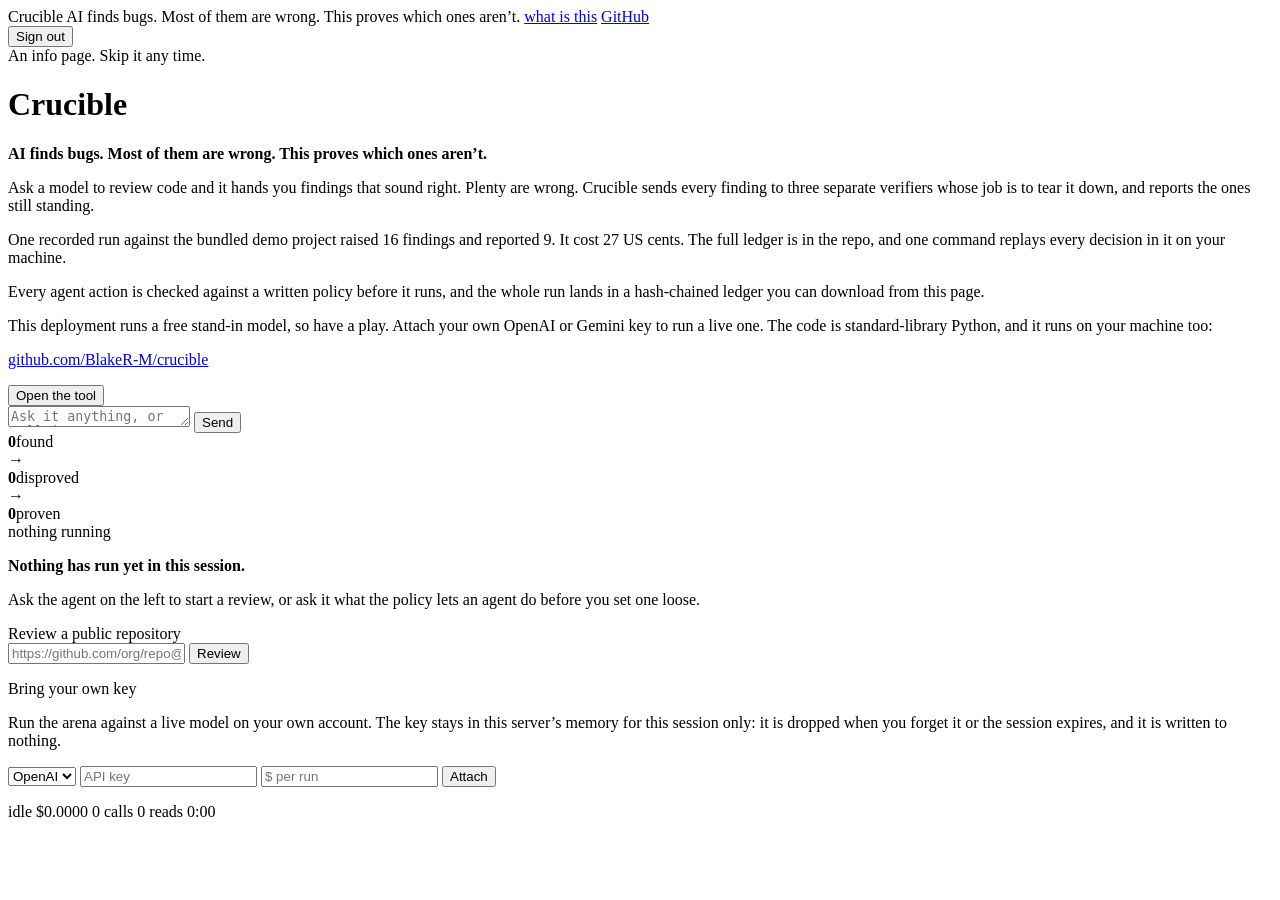
==== web/index.html @ 2a6eb473 "feat(web): the tool itself goes public, with an info page in front CRUCIBLE_PUBLIC=1 opens the inter" ====
<!doctype html>
<html lang="en-AU">
<head>
<meta charset="utf-8">
<meta name="viewport" content="width=device-width, initial-scale=1">
<title>Crucible: adversarial verification for AI code review</title>
<meta name="description" content="AI finds bugs. Most of them are wrong. Crucible sends every finding to independent verifiers that try to tear it down, and reports the ones still standing. Run it here, or take it from GitHub.">
<link rel="canonical" href="https://crucible.flow-through.com.au/">
<meta property="og:type" content="website">
<meta property="og:site_name" content="Crucible">
<meta property="og:title" content="Crucible: adversarial verification for AI code review">
<meta property="og:description" content="AI finds bugs. Most of them are wrong. Every finding is attacked by independent verifiers before it is reported, and the run lands in a hash-chained ledger you can check yourself.">
<meta property="og:url" content="https://crucible.flow-through.com.au/">
<meta name="twitter:card" content="summary">
<meta name="twitter:title" content="Crucible: adversarial verification for AI code review">
<meta name="twitter:description" content="AI finds bugs. Most of them are wrong. This proves which ones aren't.">
<link rel="icon" href="data:image/svg+xml,<svg xmlns='http://www.w3.org/2000/svg' viewBox='0 0 16 16'><rect width='16' height='16' fill='%23FBFAF7'/><path d='M2.5 8.2 L13.5 8.2' stroke='%238C1515' stroke-width='1.4'/></svg>">
<link rel="stylesheet" href="/static/app.css">
</head>
<body>

<header class="head">
  <div class="in">
    <span class="wm">Crucible</span>
    <span class="thesis">AI finds bugs. Most of them are wrong. This proves which ones aren&rsquo;t.</span>
    <span class="id mono" id="runid"></span>
    <a class="hlink" id="about-open" href="#">what is this</a>
    <a class="hlink" href="https://github.com/BlakeR-M/crucible">GitHub</a>
    <form class="out" method="post" action="/api/logout"><button type="submit">Sign out</button></form>
  </div>
</header>

<div class="intro" id="intro" hidden>
  <div class="intro-card" role="dialog" aria-modal="true" aria-labelledby="intro-h">
    <div class="intro-kicker">An info page. Skip it any time.</div>
    <h1 id="intro-h">Crucible</h1>
    <p><b>AI finds bugs. Most of them are wrong. This proves which ones
    aren&rsquo;t.</b></p>
    <p>Ask a model to review code and it hands you findings that sound right.
    Plenty are wrong. Crucible sends every finding to three separate verifiers
    whose job is to tear it down, and reports the ones still standing.</p>
    <p>One recorded run against the bundled demo project raised 16 findings
    and reported 9. It cost 27 US cents. The full ledger is in the repo, and
    one command replays every decision in it on your machine.</p>
    <p>Every agent action is checked against a written policy before it runs,
    and the whole run lands in a hash-chained ledger you can download from
    this page.</p>
    <p>This deployment runs a free stand-in model, so have a play. Attach your
    own OpenAI or Gemini key to run a live one. The code is standard-library
    Python, and it runs on your machine too:</p>
    <p class="intro-repo"><a href="https://github.com/BlakeR-M/crucible">github.com/BlakeR-M/crucible</a></p>
    <div class="intro-actions">
      <button id="intro-go" type="button">Open the tool</button>
    </div>
  </div>
</div>

<div class="split">

  <!-- Left: the conversation. This is the front door. -->
  <section class="talk">
    <div class="log" id="log"></div>
    <form class="ask" id="ask">
      <textarea id="msg" rows="1" placeholder="Ask it anything, or tell it to start a review"
                autocomplete="off"></textarea>
      <button type="submit" id="send" title="Send">Send</button>
    </form>
    <div class="meter" id="meter"></div>
  </section>

  <!-- Right: what the agents are actually doing. -->
  <section class="work">

    <div class="score" id="score">
      <div class="n"><b id="s-found">0</b><span>found</span></div>
      <div class="arrow">&rarr;</div>
      <div class="n out"><b id="s-out">0</b><span>disproved</span></div>
      <div class="arrow">&rarr;</div>
      <div class="n keep"><b id="s-keep">0</b><span>proven</span></div>
      <div class="state" id="state">nothing running</div>
    </div>

    <div class="stage" id="stage">
      <div class="idle" id="idle">
        <p><b>Nothing has run yet in this session.</b></p>
        <p>Ask the agent on the left to start a review, or ask it what the
           policy lets an agent do before you set one loose.</p>
        <form class="repo" id="repo" autocomplete="off">
          <label for="repo-url">Review a public repository</label>
          <div class="row">
            <input id="repo-url" type="text" inputmode="url" spellcheck="false"
                   placeholder="https://github.com/org/repo@main">
            <button type="submit" id="repo-go">Review</button>
          </div>
          <p class="hint" id="repo-hint"></p>
        </form>
        <form class="byo" id="byo" autocomplete="off">
          <label for="byo-key">Bring your own key</label>
          <p class="hint">Run the arena against a live model on your own account. The key stays in
             this server&rsquo;s memory for this session only: it is dropped when you forget it or the
             session expires, and it is written to nothing.</p>
          <div class="row" id="byo-form">
            <select id="byo-provider" aria-label="Provider">
              <option value="openai">OpenAI</option>
              <option value="gemini">Gemini</option>
            </select>
            <input id="byo-key" type="password" autocomplete="off" spellcheck="false"
                   placeholder="API key">
            <input id="byo-ceiling" type="number" inputmode="decimal" min="0.01" step="0.05"
                   placeholder="$ per run" aria-label="Ceiling per run in dollars">
            <button type="submit" id="byo-go">Attach</button>
          </div>
          <div class="row" id="byo-held" hidden>
            <span class="status" id="byo-status"></span>
            <button type="button" id="byo-forget">Forget key</button>
          </div>
          <p class="hint" id="byo-hint"></p>
        </form>
      </div>
      <div id="thread"></div>
      <div id="closing"></div>
    </div>

    <div class="ticker" id="ticker">
      <span id="tick-state">idle</span>
      <span class="dag" id="tick-dag"></span>
      <span class="right">
        <span class="fig" id="tick-spend">$0.0000</span>
        <span class="fig" id="tick-calls">0 calls</span>
        <span class="fig" id="tick-reads">0 reads</span>
        <span class="fig" id="tick-clock">0:00</span>
      </span>
    </div>

  </section>
</div>

<script src="/static/app.js"></script>
<script>
(function () {
  var intro = document.getElementById('intro');
  function open() { intro.hidden = false; }
  function close() {
    intro.hidden = true;
    try { localStorage.setItem('crucible-intro-seen', '1'); } catch (e) {}
  }
  document.getElementById('intro-go').addEventListener('click', close);
  intro.addEventListener('click', function (e) { if (e.target === intro) close(); });
  document.addEventListener('keydown', function (e) {
    if (e.key === 'Escape' && !intro.hidden) close();
  });
  document.getElementById('about-open').addEventListener('click', function (e) {
    e.preventDefault(); open();
  });
  var seen = null;
  try { seen = localStorage.getItem('crucible-intro-seen'); } catch (e) {}
  if (seen !== '1') open();
})();
</script>
</body>
</html>
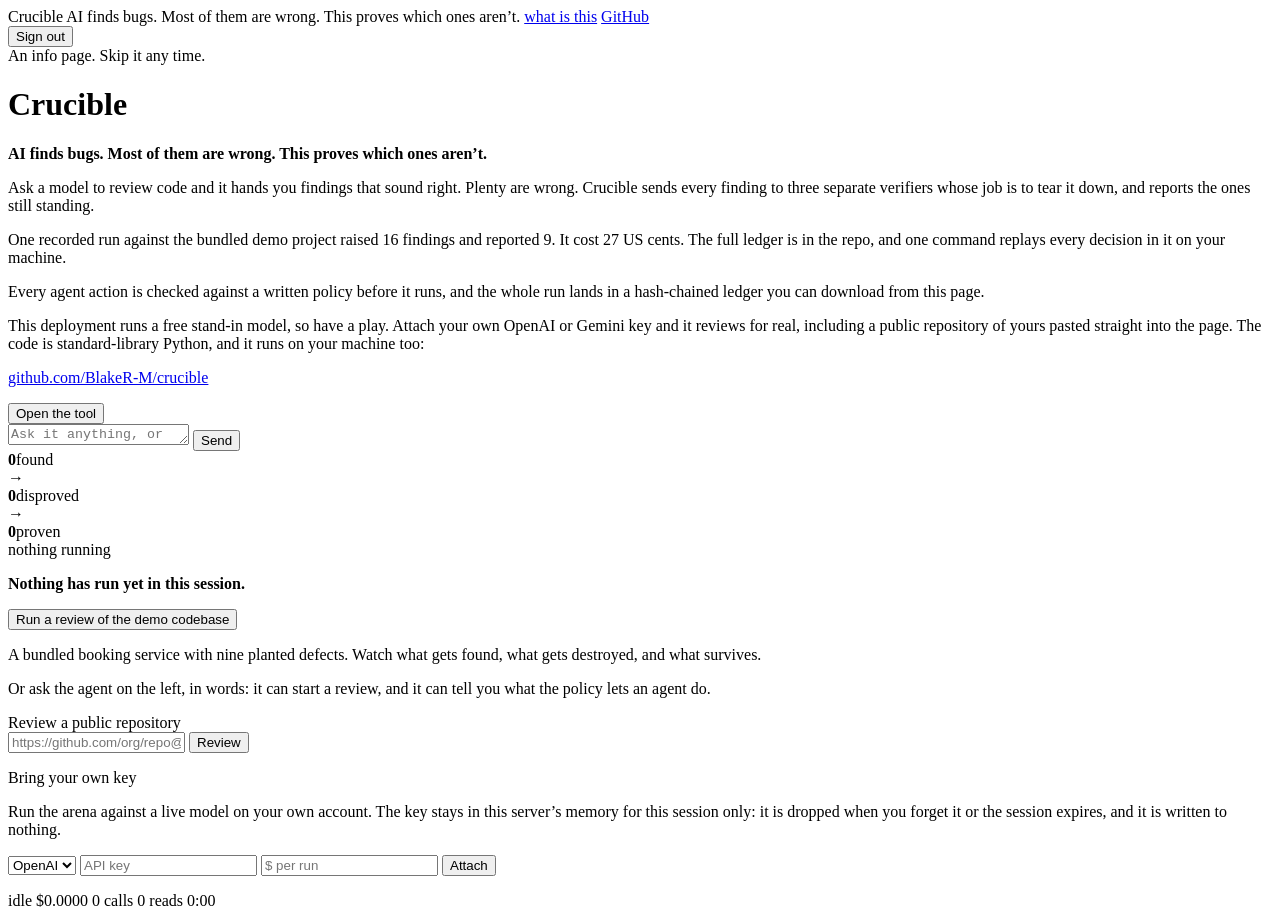
==== commit cc2448ff: "feat(web): verify the chain in the browser, run the demo in one click, one id per run The closing pa" ====
--- a/web/index.html
+++ b/web/index.html
@@ -46,8 +46,9 @@
     and the whole run lands in a hash-chained ledger you can download from
     this page.</p>
     <p>This deployment runs a free stand-in model, so have a play. Attach your
-    own OpenAI or Gemini key to run a live one. The code is standard-library
-    Python, and it runs on your machine too:</p>
+    own OpenAI or Gemini key and it reviews for real, including a public
+    repository of yours pasted straight into the page. The code is
+    standard-library Python, and it runs on your machine too:</p>
     <p class="intro-repo"><a href="https://github.com/BlakeR-M/crucible">github.com/BlakeR-M/crucible</a></p>
     <div class="intro-actions">
       <button id="intro-go" type="button">Open the tool</button>
@@ -83,8 +84,13 @@
     <div class="stage" id="stage">
       <div class="idle" id="idle">
         <p><b>Nothing has run yet in this session.</b></p>
-        <p>Ask the agent on the left to start a review, or ask it what the
-           policy lets an agent do before you set one loose.</p>
+        <div class="demo-run">
+          <button type="button" id="demo-go">Run a review of the demo codebase</button>
+          <p class="hint">A bundled booking service with nine planted defects.
+             Watch what gets found, what gets destroyed, and what survives.</p>
+        </div>
+        <p>Or ask the agent on the left, in words: it can start a review, and
+           it can tell you what the policy lets an agent do.</p>
         <form class="repo" id="repo" autocomplete="off">
           <label for="repo-url">Review a public repository</label>
           <div class="row">
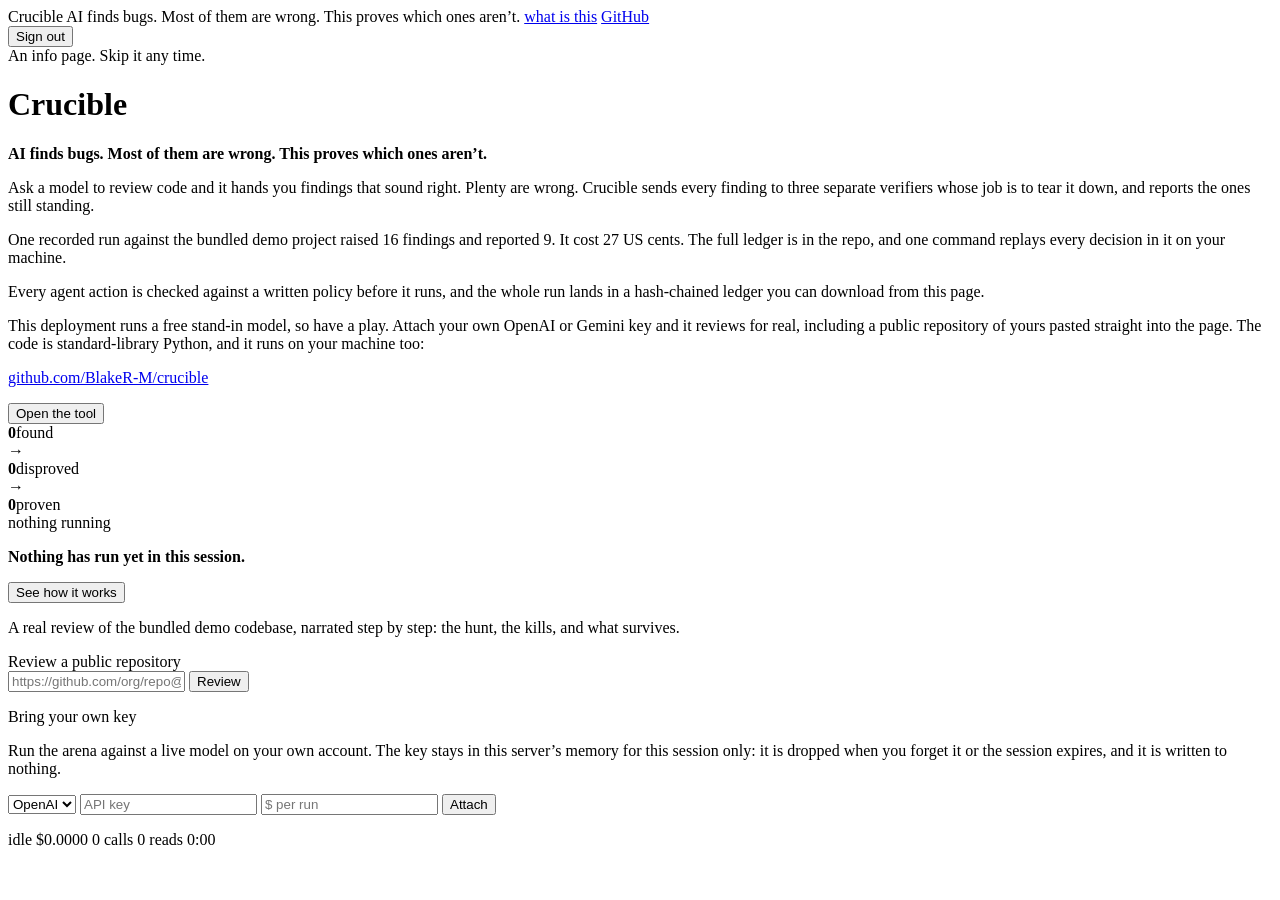
==== commit 0c356923: "web: the chat pane retires; a narrated, step-by-step walkthrough takes its place The chat's scripted" ====
--- a/web/index.html
+++ b/web/index.html
@@ -58,19 +58,13 @@
 
 <div class="split">
 
-  <!-- Left: the conversation. This is the front door. -->
-  <section class="talk">
-    <div class="log" id="log"></div>
-    <form class="ask" id="ask">
-      <textarea id="msg" rows="1" placeholder="Ask it anything, or tell it to start a review"
-                autocomplete="off"></textarea>
-      <button type="submit" id="send" title="Send">Send</button>
-    </form>
-    <div class="meter" id="meter"></div>
-  </section>
+  <!-- What the agents are actually doing. This is the whole page. -->
+  <section class="work">
 
-  <!-- Right: what the agents are actually doing. -->
-  <section class="work">
+    <div class="narrate" id="narrate" hidden>
+      <span class="step" id="narrate-step"></span>
+      <span id="narrate-text"></span>
+    </div>
 
     <div class="score" id="score">
       <div class="n"><b id="s-found">0</b><span>found</span></div>
@@ -85,12 +79,10 @@
       <div class="idle" id="idle">
         <p><b>Nothing has run yet in this session.</b></p>
         <div class="demo-run">
-          <button type="button" id="demo-go">Run a review of the demo codebase</button>
-          <p class="hint">A bundled booking service with nine planted defects.
-             Watch what gets found, what gets destroyed, and what survives.</p>
+          <button type="button" id="demo-go">See how it works</button>
+          <p class="hint">A real review of the bundled demo codebase, narrated
+             step by step: the hunt, the kills, and what survives.</p>
         </div>
-        <p>Or ask the agent on the left, in words: it can start a review, and
-           it can tell you what the policy lets an agent do.</p>
         <form class="repo" id="repo" autocomplete="off">
           <label for="repo-url">Review a public repository</label>
           <div class="row">
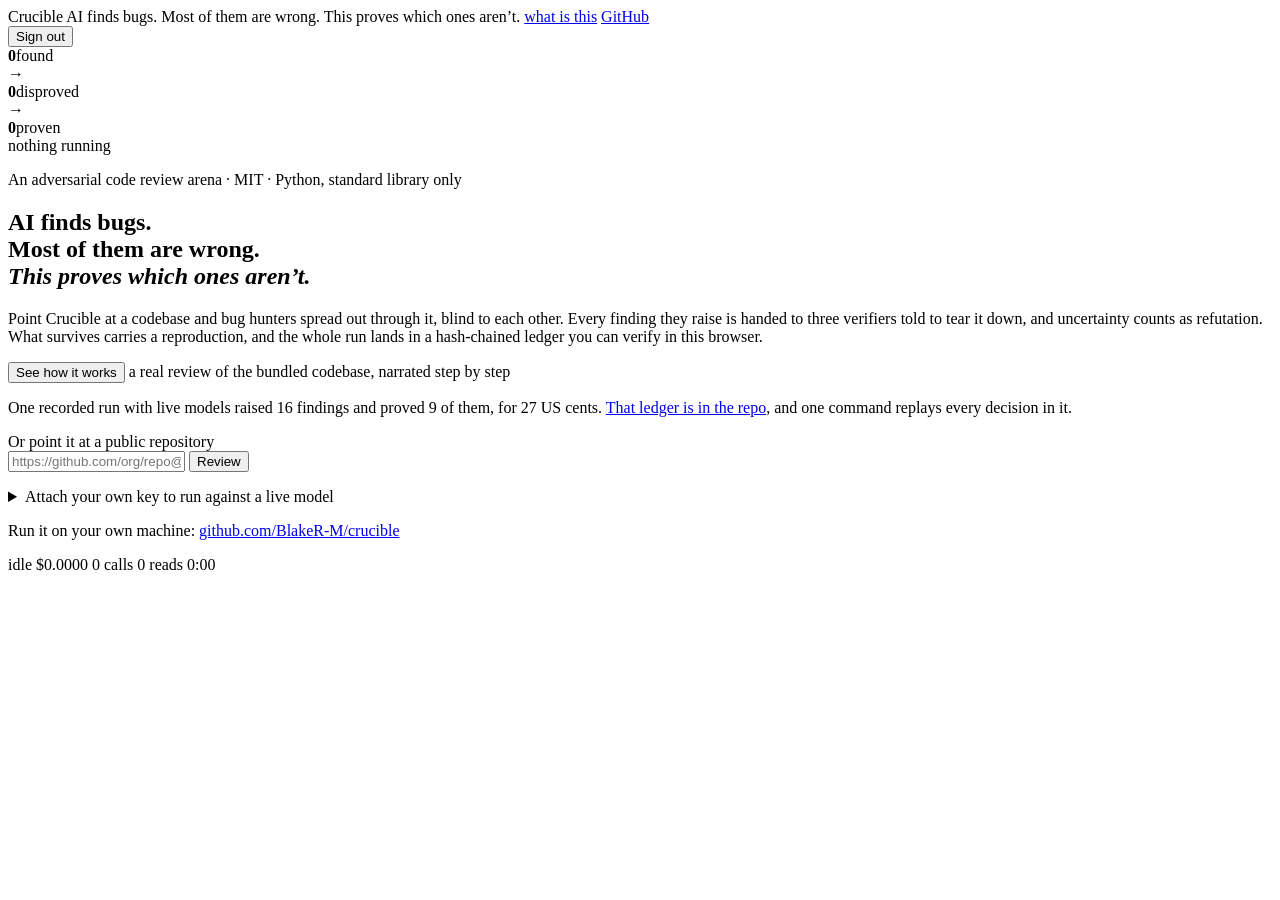
==== commit 8f6cdcd2: "web: a real landing, and a visitor is never attached to a stranger's run Two defects walked in toget" ====
--- a/web/index.html
+++ b/web/index.html
@@ -17,7 +17,7 @@
 <link rel="icon" href="data:image/svg+xml,<svg xmlns='http://www.w3.org/2000/svg' viewBox='0 0 16 16'><rect width='16' height='16' fill='%23FBFAF7'/><path d='M2.5 8.2 L13.5 8.2' stroke='%238C1515' stroke-width='1.4'/></svg>">
 <link rel="stylesheet" href="/static/app.css">
 </head>
-<body>
+<body class="landing">
 
 <header class="head">
   <div class="in">
@@ -51,7 +51,7 @@
     standard-library Python, and it runs on your machine too:</p>
     <p class="intro-repo"><a href="https://github.com/BlakeR-M/crucible">github.com/BlakeR-M/crucible</a></p>
     <div class="intro-actions">
-      <button id="intro-go" type="button">Open the tool</button>
+      <button id="intro-go" type="button">Back to the tool</button>
     </div>
   </div>
 </div>
@@ -77,14 +77,27 @@
 
     <div class="stage" id="stage">
       <div class="idle" id="idle">
-        <p><b>Nothing has run yet in this session.</b></p>
-        <div class="demo-run">
+        <p class="kicker">An adversarial code review arena &middot; MIT &middot; Python, standard library only</p>
+        <h1 class="hero-h">AI finds bugs.<br>
+          <span class="wrong">Most of them are wrong.</span><br>
+          <em>This proves which ones aren&rsquo;t.</em></h1>
+        <p class="lede">Point Crucible at a codebase and bug hunters spread out
+           through it, blind to each other. Every finding they raise is handed
+           to three verifiers told to tear it down, and uncertainty counts as
+           refutation. What survives carries a reproduction, and the whole run
+           lands in a hash-chained ledger you can verify in this browser.</p>
+        <div class="hero-acts">
           <button type="button" id="demo-go">See how it works</button>
-          <p class="hint">A real review of the bundled demo codebase, narrated
-             step by step: the hunt, the kills, and what survives.</p>
+          <span class="hero-note">a real review of the bundled codebase,
+                narrated step by step</span>
         </div>
+        <p class="proof">One recorded run with live models raised 16 findings
+           and proved 9 of them, for 27 US cents.
+           <a href="https://github.com/BlakeR-M/crucible/tree/main/docs/evidence">That
+           ledger is in the repo</a>, and one command replays every decision in it.</p>
+        <div id="notice-slot"></div>
         <form class="repo" id="repo" autocomplete="off">
-          <label for="repo-url">Review a public repository</label>
+          <label for="repo-url">Or point it at a public repository</label>
           <div class="row">
             <input id="repo-url" type="text" inputmode="url" spellcheck="false"
                    placeholder="https://github.com/org/repo@main">
@@ -92,28 +105,32 @@
           </div>
           <p class="hint" id="repo-hint"></p>
         </form>
-        <form class="byo" id="byo" autocomplete="off">
-          <label for="byo-key">Bring your own key</label>
-          <p class="hint">Run the arena against a live model on your own account. The key stays in
-             this server&rsquo;s memory for this session only: it is dropped when you forget it or the
-             session expires, and it is written to nothing.</p>
-          <div class="row" id="byo-form">
-            <select id="byo-provider" aria-label="Provider">
-              <option value="openai">OpenAI</option>
-              <option value="gemini">Gemini</option>
-            </select>
-            <input id="byo-key" type="password" autocomplete="off" spellcheck="false"
-                   placeholder="API key">
-            <input id="byo-ceiling" type="number" inputmode="decimal" min="0.01" step="0.05"
-                   placeholder="$ per run" aria-label="Ceiling per run in dollars">
-            <button type="submit" id="byo-go">Attach</button>
-          </div>
-          <div class="row" id="byo-held" hidden>
-            <span class="status" id="byo-status"></span>
-            <button type="button" id="byo-forget">Forget key</button>
-          </div>
-          <p class="hint" id="byo-hint"></p>
-        </form>
+        <details class="byo-wrap" id="byo-wrap">
+          <summary>Attach your own key to run against a live model</summary>
+          <form class="byo" id="byo" autocomplete="off">
+            <p class="hint">The key stays in this server&rsquo;s memory for this
+               session only: it is dropped when you forget it or the session
+               expires, and it is written to nothing.</p>
+            <div class="row" id="byo-form">
+              <select id="byo-provider" aria-label="Provider">
+                <option value="openai">OpenAI</option>
+                <option value="gemini">Gemini</option>
+              </select>
+              <input id="byo-key" type="password" autocomplete="off" spellcheck="false"
+                     placeholder="API key">
+              <input id="byo-ceiling" type="number" inputmode="decimal" min="0.01" step="0.05"
+                     placeholder="$ per run" aria-label="Ceiling per run in dollars">
+              <button type="submit" id="byo-go">Attach</button>
+            </div>
+            <div class="row" id="byo-held" hidden>
+              <span class="status" id="byo-status"></span>
+              <button type="button" id="byo-forget">Forget key</button>
+            </div>
+            <p class="hint" id="byo-hint"></p>
+          </form>
+        </details>
+        <p class="take">Run it on your own machine:
+           <a class="mono" href="https://github.com/BlakeR-M/crucible">github.com/BlakeR-M/crucible</a></p>
       </div>
       <div id="thread"></div>
       <div id="closing"></div>
@@ -136,12 +153,11 @@
 <script src="/static/app.js"></script>
 <script>
 (function () {
+  // The landing carries the pitch now, so the info page waits to be asked
+  // for instead of opening itself over a first visit.
   var intro = document.getElementById('intro');
   function open() { intro.hidden = false; }
-  function close() {
-    intro.hidden = true;
-    try { localStorage.setItem('crucible-intro-seen', '1'); } catch (e) {}
-  }
+  function close() { intro.hidden = true; }
   document.getElementById('intro-go').addEventListener('click', close);
   intro.addEventListener('click', function (e) { if (e.target === intro) close(); });
   document.addEventListener('keydown', function (e) {
@@ -150,9 +166,6 @@
   document.getElementById('about-open').addEventListener('click', function (e) {
     e.preventDefault(); open();
   });
-  var seen = null;
-  try { seen = localStorage.getItem('crucible-intro-seen'); } catch (e) {}
-  if (seen !== '1') open();
 })();
 </script>
 </body>
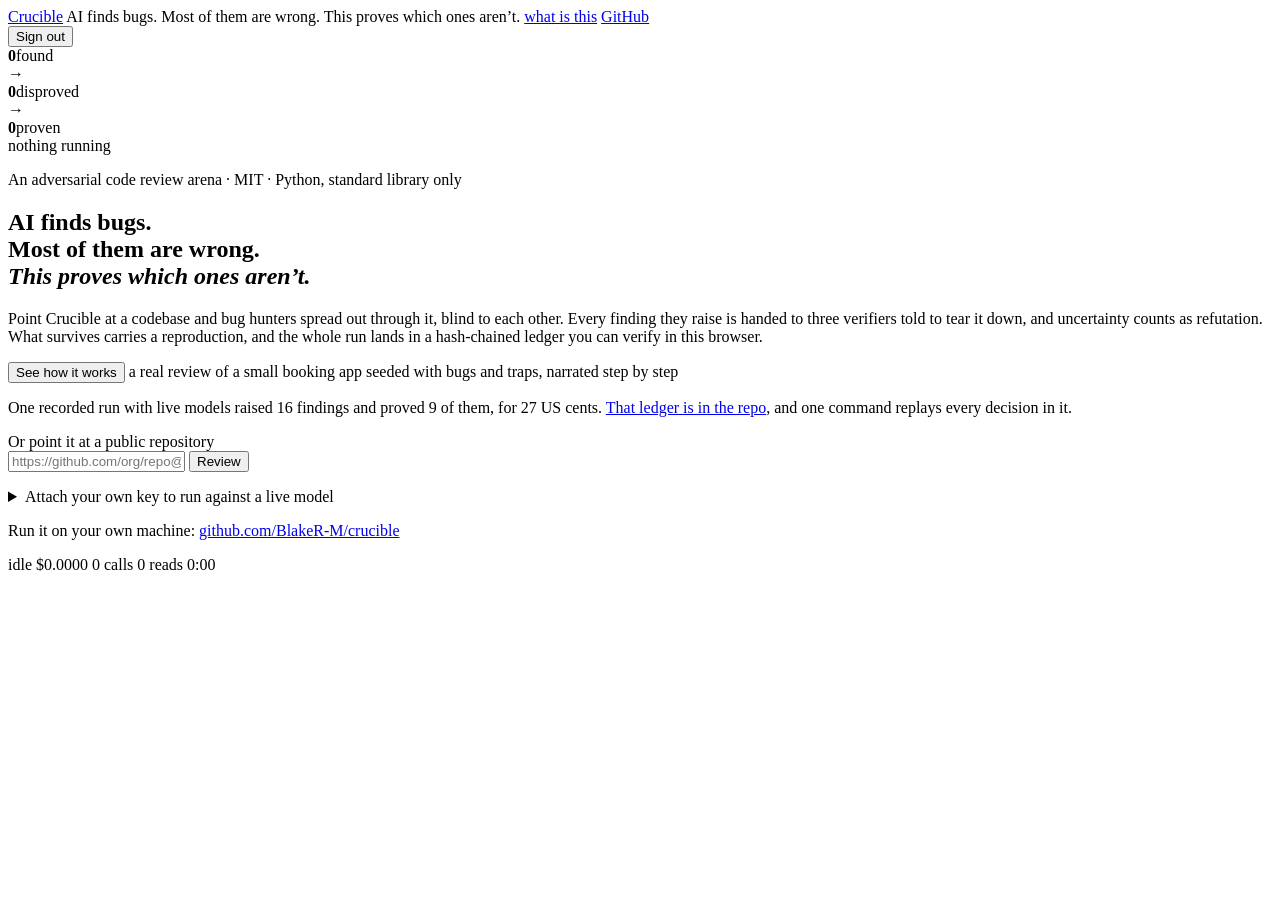
==== commit cea36b89: "web: the demo reads at a glance, and every road leads back Blake ran the demo cold and named it: onc" ====
--- a/web/index.html
+++ b/web/index.html
@@ -21,7 +21,7 @@
 
 <header class="head">
   <div class="in">
-    <span class="wm">Crucible</span>
+    <a class="wm" id="home" href="/">Crucible</a>
     <span class="thesis">AI finds bugs. Most of them are wrong. This proves which ones aren&rsquo;t.</span>
     <span class="id mono" id="runid"></span>
     <a class="hlink" id="about-open" href="#">what is this</a>
@@ -88,8 +88,8 @@
            lands in a hash-chained ledger you can verify in this browser.</p>
         <div class="hero-acts">
           <button type="button" id="demo-go">See how it works</button>
-          <span class="hero-note">a real review of the bundled codebase,
-                narrated step by step</span>
+          <span class="hero-note">a real review of a small booking app seeded
+                with bugs and traps, narrated step by step</span>
         </div>
         <p class="proof">One recorded run with live models raised 16 findings
            and proved 9 of them, for 27 US cents.
@@ -147,6 +147,15 @@
       </span>
     </div>
 
+    <div class="after" id="after" hidden>
+      <span id="after-sum"></span>
+      <span class="acts">
+        <button type="button" class="linkish" id="after-repo">Try it on a repo of yours</button>
+        <button type="button" class="linkish" id="after-again">Run the demo again</button>
+        <a href="https://github.com/BlakeR-M/crucible">Get the code</a>
+      </span>
+    </div>
+
   </section>
 </div>
 
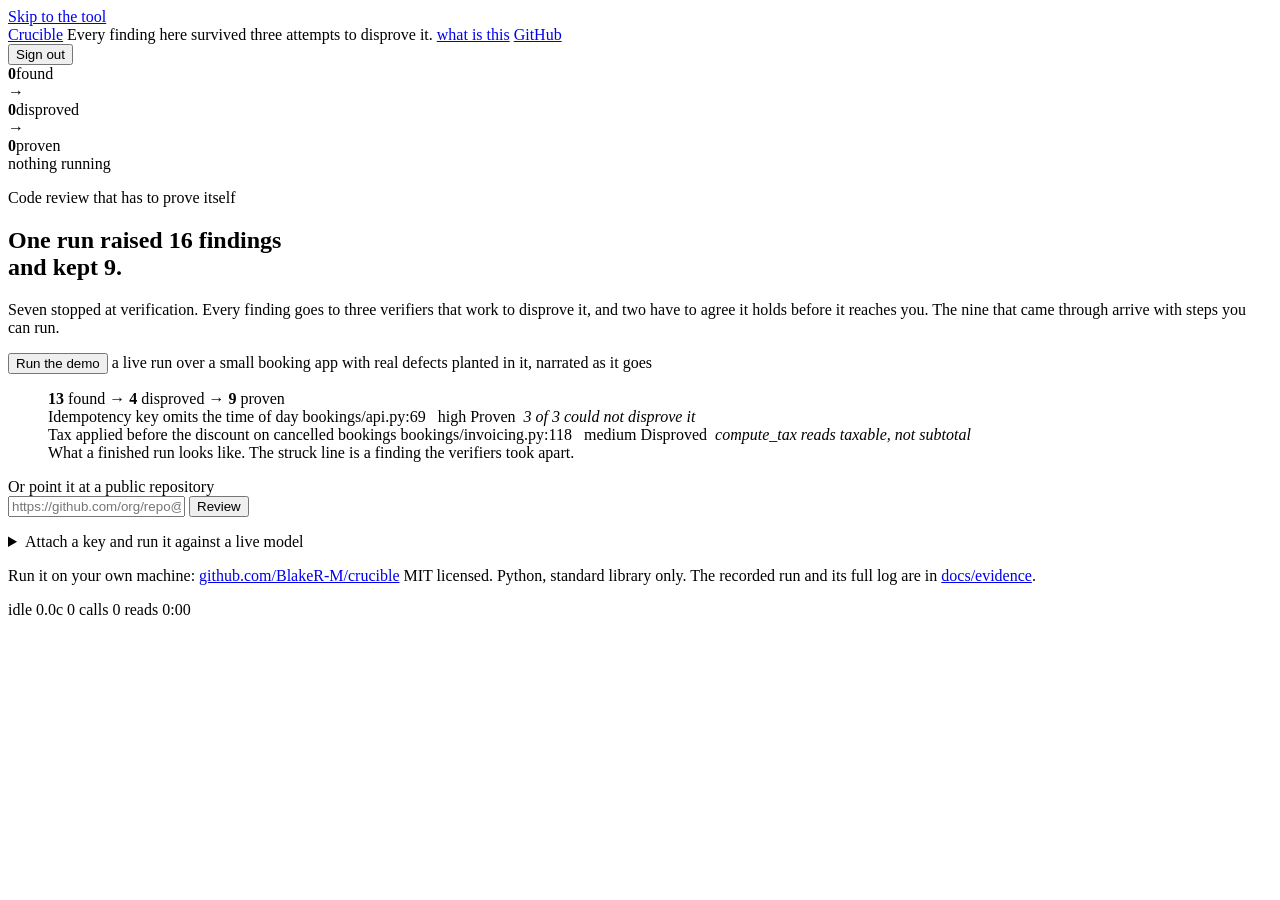
==== commit 2e6519c6: "six vendors on the shelf, honest rates, and a page that sounds like a person The rates table was the" ====
--- a/web/index.html
+++ b/web/index.html
@@ -3,26 +3,34 @@
 <head>
 <meta charset="utf-8">
 <meta name="viewport" content="width=device-width, initial-scale=1">
-<title>Crucible: adversarial verification for AI code review</title>
-<meta name="description" content="AI finds bugs. Most of them are wrong. Crucible sends every finding to independent verifiers that try to tear it down, and reports the ones still standing. Run it here, or take it from GitHub.">
+<title>Crucible: one run raised 16 findings and kept 9</title>
+<meta name="description" content="Crucible reviews a codebase with parallel bug hunters, then sends every finding to three verifiers that work to disprove it. One recorded run raised 16 findings and kept 9, for 27 US cents.">
 <link rel="canonical" href="https://crucible.flow-through.com.au/">
 <meta property="og:type" content="website">
 <meta property="og:site_name" content="Crucible">
-<meta property="og:title" content="Crucible: adversarial verification for AI code review">
-<meta property="og:description" content="AI finds bugs. Most of them are wrong. Every finding is attacked by independent verifiers before it is reported, and the run lands in a hash-chained ledger you can check yourself.">
+<meta property="og:title" content="Crucible: one run raised 16 findings and kept 9">
+<meta property="og:description" content="Every finding goes to three independent verifiers that work to disprove it, and two have to agree it holds before you see it. Every run is written to a hash chain you can check line by line.">
 <meta property="og:url" content="https://crucible.flow-through.com.au/">
-<meta name="twitter:card" content="summary">
-<meta name="twitter:title" content="Crucible: adversarial verification for AI code review">
-<meta name="twitter:description" content="AI finds bugs. Most of them are wrong. This proves which ones aren't.">
-<link rel="icon" href="data:image/svg+xml,<svg xmlns='http://www.w3.org/2000/svg' viewBox='0 0 16 16'><rect width='16' height='16' fill='%23FBFAF7'/><path d='M2.5 8.2 L13.5 8.2' stroke='%238C1515' stroke-width='1.4'/></svg>">
+<meta property="og:image" content="https://crucible.flow-through.com.au/static/card.png">
+<meta property="og:image:width" content="1200">
+<meta property="og:image:height" content="630">
+<meta property="og:image:alt" content="Crucible: 16 findings raised, 9 kept, with one struck-through claim.">
+<meta name="twitter:card" content="summary_large_image">
+<meta name="twitter:title" content="Crucible: one run raised 16 findings and kept 9">
+<meta name="twitter:description" content="Every finding goes to three verifiers that work to disprove it. Two have to agree before you see it.">
+<meta name="twitter:image" content="https://crucible.flow-through.com.au/static/card.png">
+<meta name="theme-color" content="#14130E">
+<link rel="icon" href="data:image/svg+xml,<svg xmlns='http://www.w3.org/2000/svg' viewBox='0 0 16 16'><rect width='16' height='16' fill='%2314130E'/><path d='M2 8.4 L14 8.4' stroke='%238C1515' stroke-width='2.6'/></svg>">
 <link rel="stylesheet" href="/static/app.css">
 </head>
 <body class="landing">
 
+<a class="skip" href="#main">Skip to the tool</a>
+
 <header class="head">
   <div class="in">
     <a class="wm" id="home" href="/">Crucible</a>
-    <span class="thesis">AI finds bugs. Most of them are wrong. This proves which ones aren&rsquo;t.</span>
+    <span class="thesis">Every finding here survived three attempts to disprove it.</span>
     <span class="id mono" id="runid"></span>
     <a class="hlink" id="about-open" href="#">what is this</a>
     <a class="hlink" href="https://github.com/BlakeR-M/crucible">GitHub</a>
@@ -33,22 +41,23 @@
 <div class="intro" id="intro" hidden>
   <div class="intro-card" role="dialog" aria-modal="true" aria-labelledby="intro-h">
     <div class="intro-kicker">An info page. Skip it any time.</div>
-    <h1 id="intro-h">Crucible</h1>
-    <p><b>AI finds bugs. Most of them are wrong. This proves which ones
-    aren&rsquo;t.</b></p>
-    <p>Ask a model to review code and it hands you findings that sound right.
-    Plenty are wrong. Crucible sends every finding to three separate verifiers
-    whose job is to tear it down, and reports the ones still standing.</p>
-    <p>One recorded run against the bundled demo project raised 16 findings
-    and reported 9. It cost 27 US cents. The full ledger is in the repo, and
-    one command replays every decision in it on your machine.</p>
-    <p>Every agent action is checked against a written policy before it runs,
-    and the whole run lands in a hash-chained ledger you can download from
-    this page.</p>
-    <p>This deployment runs a free stand-in model, so have a play. Attach your
-    own OpenAI or Gemini key and it reviews for real, including a public
-    repository of yours pasted straight into the page. The code is
-    standard-library Python, and it runs on your machine too:</p>
+    <h2 id="intro-h">Crucible</h2>
+    <p><b>One run of Crucible raised 16 findings and kept 9.</b></p>
+    <p>The other seven met three verifiers whose instruction was to disprove
+    them, and a verifier that stays unsure counts the same as one that
+    disproved it. Two of three decide, so a finding reaches you on agreement
+    rather than on a hunch.</p>
+    <p>What survives comes with steps you can run. That recorded run cost 27
+    US cents, and its full log sits in the repository where one command
+    replays every decision in it on your machine.</p>
+    <p>A written policy gates every agent action before it runs. Every run is
+    written to a hash chain, and your browser checks that chain here without
+    asking this server to vouch for it.</p>
+    <p>This deployment runs a stand-in model, so the arena is free to play
+    with. Attach a key from any of six vendors and it reviews with a live
+    model, including a public repository you paste into the page. The code is
+    Python with nothing but the standard library, and it runs on your machine
+    too:</p>
     <p class="intro-repo"><a href="https://github.com/BlakeR-M/crucible">github.com/BlakeR-M/crucible</a></p>
     <div class="intro-actions">
       <button id="intro-go" type="button">Back to the tool</button>
@@ -56,7 +65,7 @@
   </div>
 </div>
 
-<div class="split">
+<main class="split" id="main">
 
   <!-- What the agents are actually doing. This is the whole page. -->
   <section class="work">
@@ -77,24 +86,42 @@
 
     <div class="stage" id="stage">
       <div class="idle" id="idle">
-        <p class="kicker">An adversarial code review arena &middot; MIT &middot; Python, standard library only</p>
-        <h1 class="hero-h">AI finds bugs.<br>
-          <span class="wrong">Most of them are wrong.</span><br>
-          <em>This proves which ones aren&rsquo;t.</em></h1>
-        <p class="lede">Point Crucible at a codebase and bug hunters spread out
-           through it, blind to each other. Every finding they raise is handed
-           to three verifiers told to tear it down, and uncertainty counts as
-           refutation. What survives carries a reproduction, and the whole run
-           lands in a hash-chained ledger you can verify in this browser.</p>
+        <p class="kicker">Code review that has to prove itself</p>
+        <h1 class="hero-h">One run raised 16 findings<br>
+          and kept <span class="wrong">9</span>.</h1>
+        <p class="lede">Seven stopped at verification. Every finding goes to
+           three verifiers that work to disprove it, and two have to agree it
+           holds before it reaches you. The nine that came through arrive with
+           steps you can run.</p>
         <div class="hero-acts">
-          <button type="button" id="demo-go">See how it works</button>
-          <span class="hero-note">a real review of a small booking app seeded
-                with bugs and traps, narrated step by step</span>
+          <button type="button" id="demo-go">Run the demo</button>
+          <span class="hero-note">a live run over a small booking app with real
+                defects planted in it, narrated as it goes</span>
         </div>
-        <p class="proof">One recorded run with live models raised 16 findings
-           and proved 9 of them, for 27 US cents.
-           <a href="https://github.com/BlakeR-M/crucible/tree/main/docs/evidence">That
-           ledger is in the repo</a>, and one command replays every decision in it.</p>
+        <!-- A still of the run view. The strikethrough on a disproved claim is
+             the thing worth seeing, and it used to be unreachable until you
+             committed to a whole run. No script, no network, no image file. -->
+        <figure class="still" aria-labelledby="still-cap">
+          <div class="still-score">
+            <span><b>13</b> found</span>
+            <span class="sep">&rarr;</span>
+            <span class="k"><b>4</b> disproved</span>
+            <span class="sep">&rarr;</span>
+            <span><b>9</b> proven</span>
+          </div>
+          <div class="still-claim">
+            <span class="st">Idempotency key omits the time of day</span>
+            <span class="wh">bookings/api.py:69 &nbsp; high</span>
+            <span class="ru">Proven &nbsp;<i>3 of 3 could not disprove it</i></span>
+          </div>
+          <div class="still-claim dead">
+            <span class="st">Tax applied before the discount on cancelled bookings</span>
+            <span class="wh">bookings/invoicing.py:118 &nbsp; medium</span>
+            <span class="ru">Disproved &nbsp;<i>compute_tax reads taxable, not subtotal</i></span>
+          </div>
+          <figcaption id="still-cap">What a finished run looks like. The struck
+            line is a finding the verifiers took apart.</figcaption>
+        </figure>
         <div id="notice-slot"></div>
         <form class="repo" id="repo" autocomplete="off">
           <label for="repo-url">Or point it at a public repository</label>
@@ -106,16 +133,15 @@
           <p class="hint" id="repo-hint"></p>
         </form>
         <details class="byo-wrap" id="byo-wrap">
-          <summary>Attach your own key to run against a live model</summary>
+          <summary>Attach a key and run it against a live model</summary>
           <form class="byo" id="byo" autocomplete="off">
             <p class="hint">The key stays in this server&rsquo;s memory for this
-               session only: it is dropped when you forget it or the session
-               expires, and it is written to nothing.</p>
+               session alone. It is dropped when you forget it or the session
+               ends, and it is written to nothing.</p>
             <div class="row" id="byo-form">
-              <select id="byo-provider" aria-label="Provider">
-                <option value="openai">OpenAI</option>
-                <option value="gemini">Gemini</option>
-              </select>
+              <!-- Filled from /api/tasks, so the vendor list has one home in
+                   providers.py rather than a copy here that drifts. -->
+              <select id="byo-provider" aria-label="Provider"></select>
               <input id="byo-key" type="password" autocomplete="off" spellcheck="false"
                      placeholder="API key">
               <input id="byo-ceiling" type="number" inputmode="decimal" min="0.01" step="0.05"
@@ -130,7 +156,10 @@
           </form>
         </details>
         <p class="take">Run it on your own machine:
-           <a class="mono" href="https://github.com/BlakeR-M/crucible">github.com/BlakeR-M/crucible</a></p>
+           <a class="mono" href="https://github.com/BlakeR-M/crucible">github.com/BlakeR-M/crucible</a>
+           <span class="meta">MIT licensed. Python, standard library only. The
+             recorded run and its full log are in
+             <a href="https://github.com/BlakeR-M/crucible/tree/main/docs/evidence">docs/evidence</a>.</span></p>
       </div>
       <div id="thread"></div>
       <div id="closing"></div>
@@ -140,7 +169,7 @@
       <span id="tick-state">idle</span>
       <span class="dag" id="tick-dag"></span>
       <span class="right">
-        <span class="fig" id="tick-spend">$0.0000</span>
+        <span class="fig" id="tick-spend">0.0c</span>
         <span class="fig" id="tick-calls">0 calls</span>
         <span class="fig" id="tick-reads">0 reads</span>
         <span class="fig" id="tick-clock">0:00</span>
@@ -157,7 +186,7 @@
     </div>
 
   </section>
-</div>
+</main>
 
 <script src="/static/app.js"></script>
 <script>
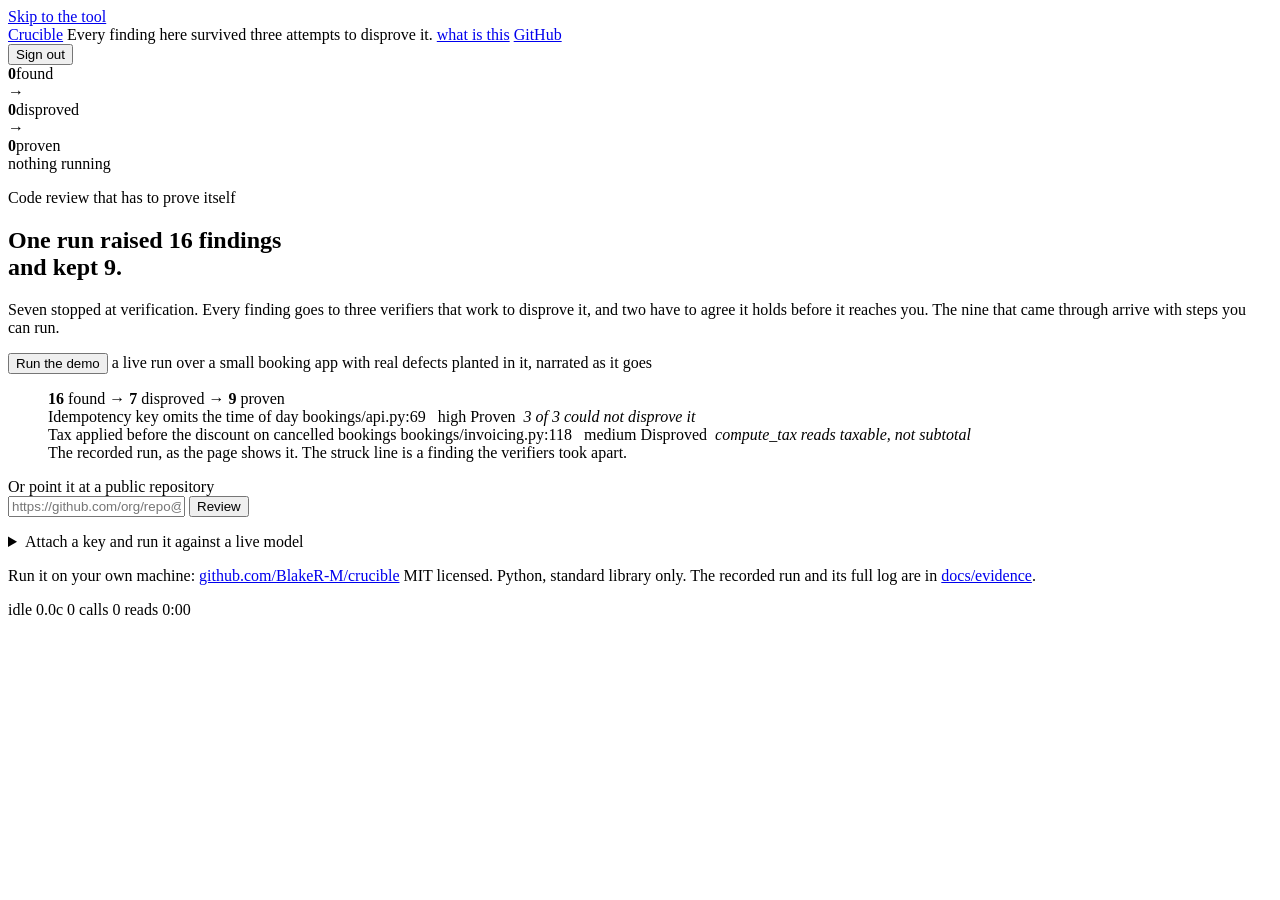
==== commit 370ed11f: "the still shows the run the headline cites, so one viewport tells one story" ====
--- a/web/index.html
+++ b/web/index.html
@@ -102,10 +102,12 @@
              the thing worth seeing, and it used to be unreachable until you
              committed to a whole run. No script, no network, no image file. -->
         <figure class="still" aria-labelledby="still-cap">
+          <!-- The recorded run the headline cites, so one viewport tells one
+               story. A visitor's own run lands on its own numbers. -->
           <div class="still-score">
-            <span><b>13</b> found</span>
+            <span><b>16</b> found</span>
             <span class="sep">&rarr;</span>
-            <span class="k"><b>4</b> disproved</span>
+            <span class="k"><b>7</b> disproved</span>
             <span class="sep">&rarr;</span>
             <span><b>9</b> proven</span>
           </div>
@@ -119,8 +121,8 @@
             <span class="wh">bookings/invoicing.py:118 &nbsp; medium</span>
             <span class="ru">Disproved &nbsp;<i>compute_tax reads taxable, not subtotal</i></span>
           </div>
-          <figcaption id="still-cap">What a finished run looks like. The struck
-            line is a finding the verifiers took apart.</figcaption>
+          <figcaption id="still-cap">The recorded run, as the page shows it.
+            The struck line is a finding the verifiers took apart.</figcaption>
         </figure>
         <div id="notice-slot"></div>
         <form class="repo" id="repo" autocomplete="off">
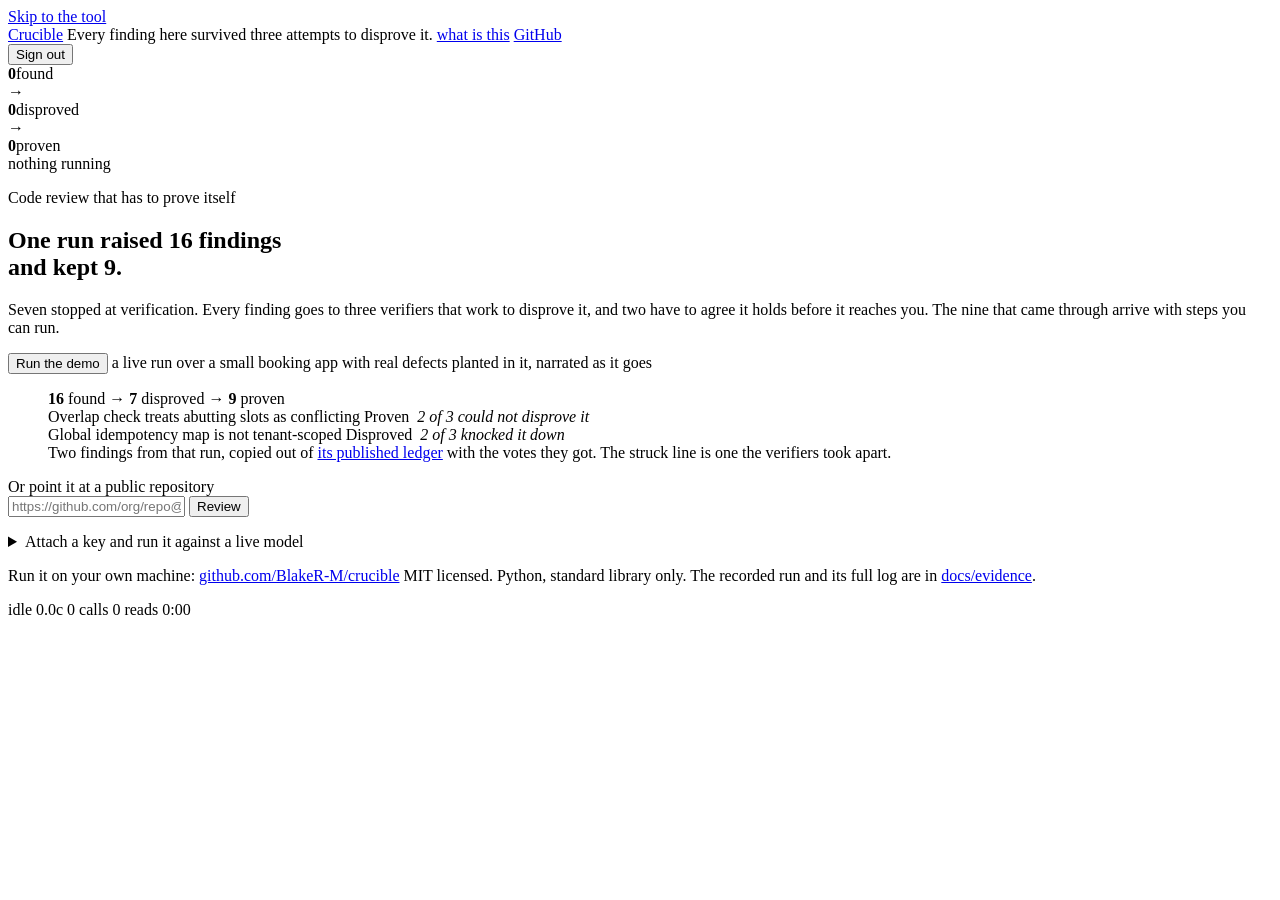
==== commit 36934348: "the scratch directory leaves the sandbox, and three money paths close A preflight audit over the who" ====
--- a/web/index.html
+++ b/web/index.html
@@ -112,17 +112,17 @@
             <span><b>9</b> proven</span>
           </div>
           <div class="still-claim">
-            <span class="st">Idempotency key omits the time of day</span>
-            <span class="wh">bookings/api.py:69 &nbsp; high</span>
-            <span class="ru">Proven &nbsp;<i>3 of 3 could not disprove it</i></span>
+            <span class="st">Overlap check treats abutting slots as conflicting</span>
+            <span class="ru">Proven &nbsp;<i>2 of 3 could not disprove it</i></span>
           </div>
           <div class="still-claim dead">
-            <span class="st">Tax applied before the discount on cancelled bookings</span>
-            <span class="wh">bookings/invoicing.py:118 &nbsp; medium</span>
-            <span class="ru">Disproved &nbsp;<i>compute_tax reads taxable, not subtotal</i></span>
-          </div>
-          <figcaption id="still-cap">The recorded run, as the page shows it.
-            The struck line is a finding the verifiers took apart.</figcaption>
+            <span class="st">Global idempotency map is not tenant-scoped</span>
+            <span class="ru">Disproved &nbsp;<i>2 of 3 knocked it down</i></span>
+          </div>
+          <figcaption id="still-cap">Two findings from that run, copied out of
+            <a href="https://github.com/BlakeR-M/crucible/tree/main/docs/evidence">its
+            published ledger</a> with the votes they got. The struck line is one
+            the verifiers took apart.</figcaption>
         </figure>
         <div id="notice-slot"></div>
         <form class="repo" id="repo" autocomplete="off">
